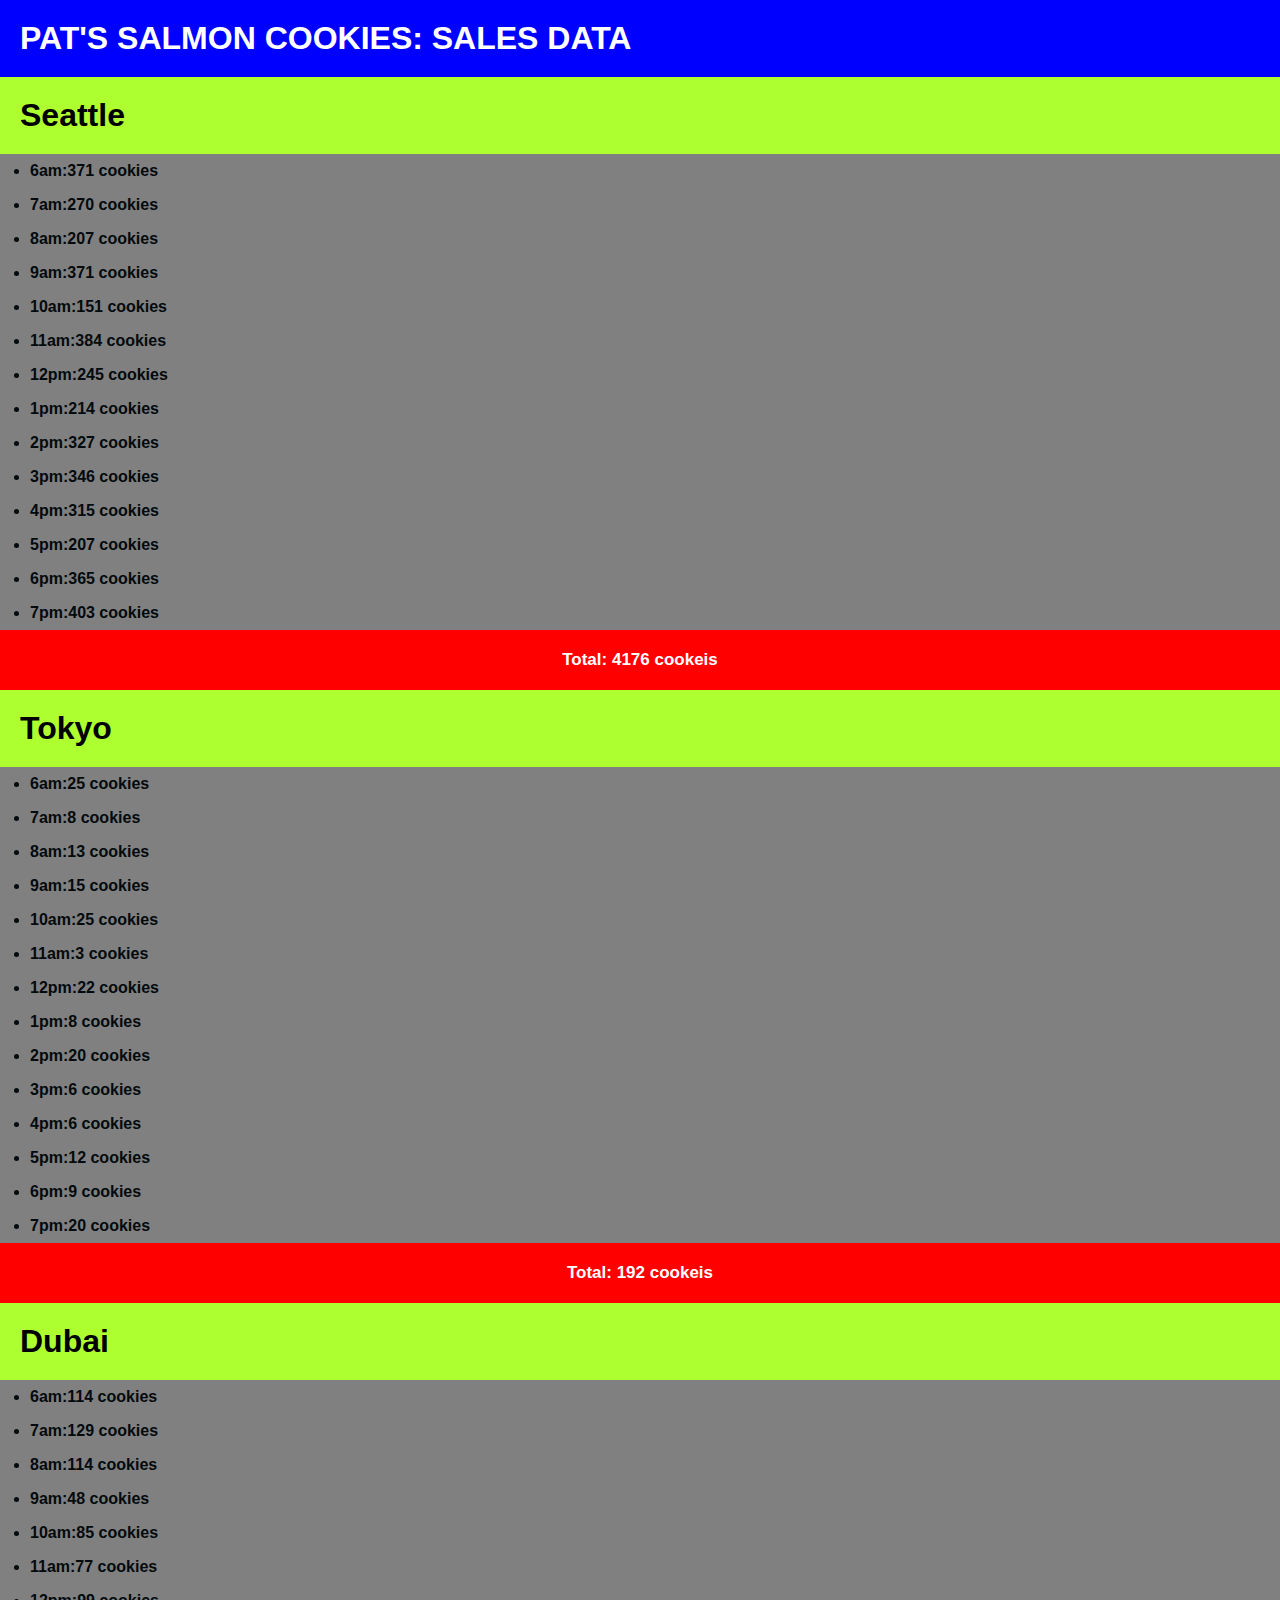
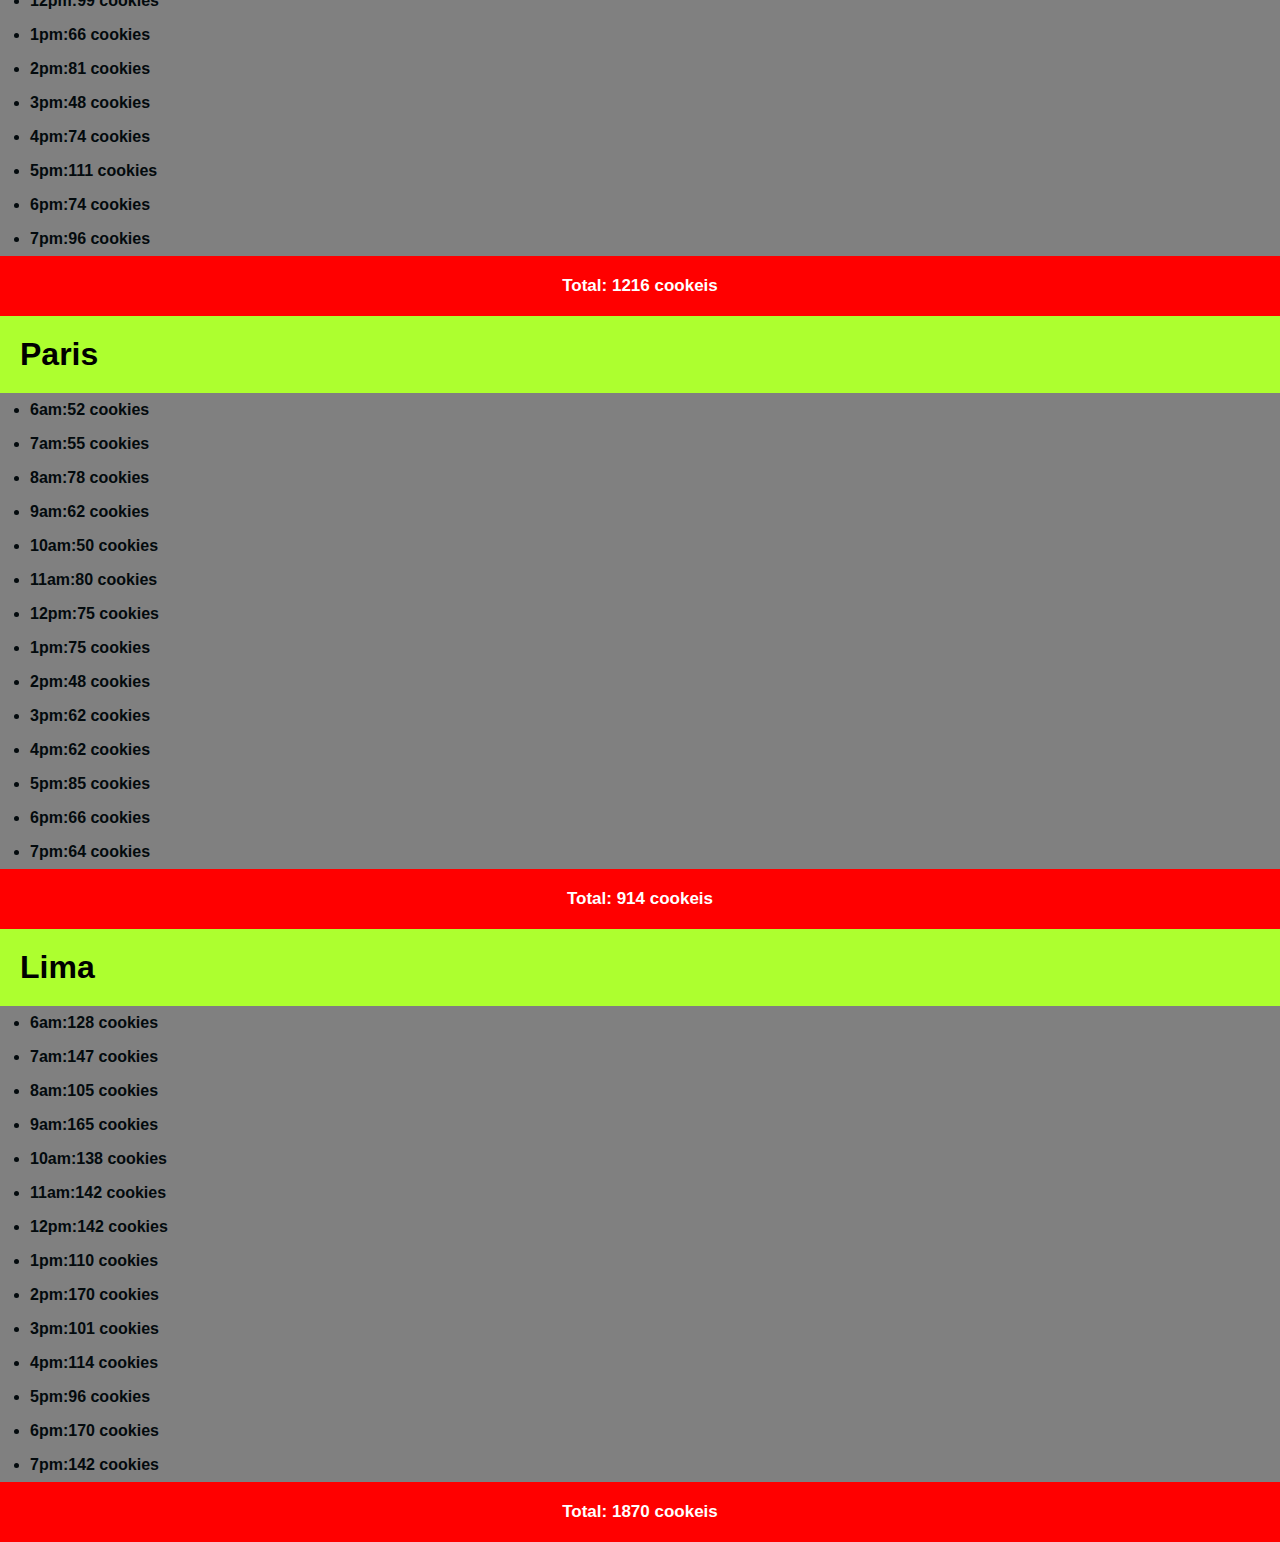
==== sales.html @ 7adefa45 "create pat's app" ====
<!DOCTYPE html>
<html lang="en">
<head>
    <meta charset="UTF-8">
    <meta http-equiv="X-UA-Compatible" content="IE=edge">
    <meta name="viewport" content="width=device-width, initial-scale=1.0">
    <link rel="stylesheet" href="/css/style.css">
    <title>Sales</title>
</head>
<body class='container'>
    <h1 class="header">pat's salmon cookies: sales data</h1>
    <section id="list"></section>
    <script src="./js/app.js"></script>
</body>
</html>
---- css/style.css ----
/* home style  */
.home {
  position: relative;
  font-family: sans-serif;
}
.logo {
  color: white;
  background-color: red;
  padding: 20px;
}

a {
  text-decoration: none;
  cursor: pointer;
  color: white;
  background-color: red;
  width: 220px;
  height: 100px;
  padding: 20px;
  position: relative;
  left: 0;
  border-radius: 10px;
}

a:hover {
  background-color: blue;
  transition: 0.6s;
  font-weight: bold;
}

/*sales style */
.container {
  box-sizing: border-box;
  margin: 0;
  padding: 0;
  font-family: sans-serif;
}

.header {
  background-color: blue;
  color: white;
  margin: 0;
  padding: 20px;
  text-transform: uppercase;
}

h1 {
  background-color: greenyellow;
  margin: 0;
  padding: 20px;
}

ul {
  background-color: grey;
  margin: 0;
  padding: 8px 30px;
  color: #030a0d;
  font-weight: bold;
}

p {
  color: white;
  font-weight: bold;
  font-size: 17px;
  background-color: red;
  padding: 20px;
  margin: 0;
  text-align: center;
}
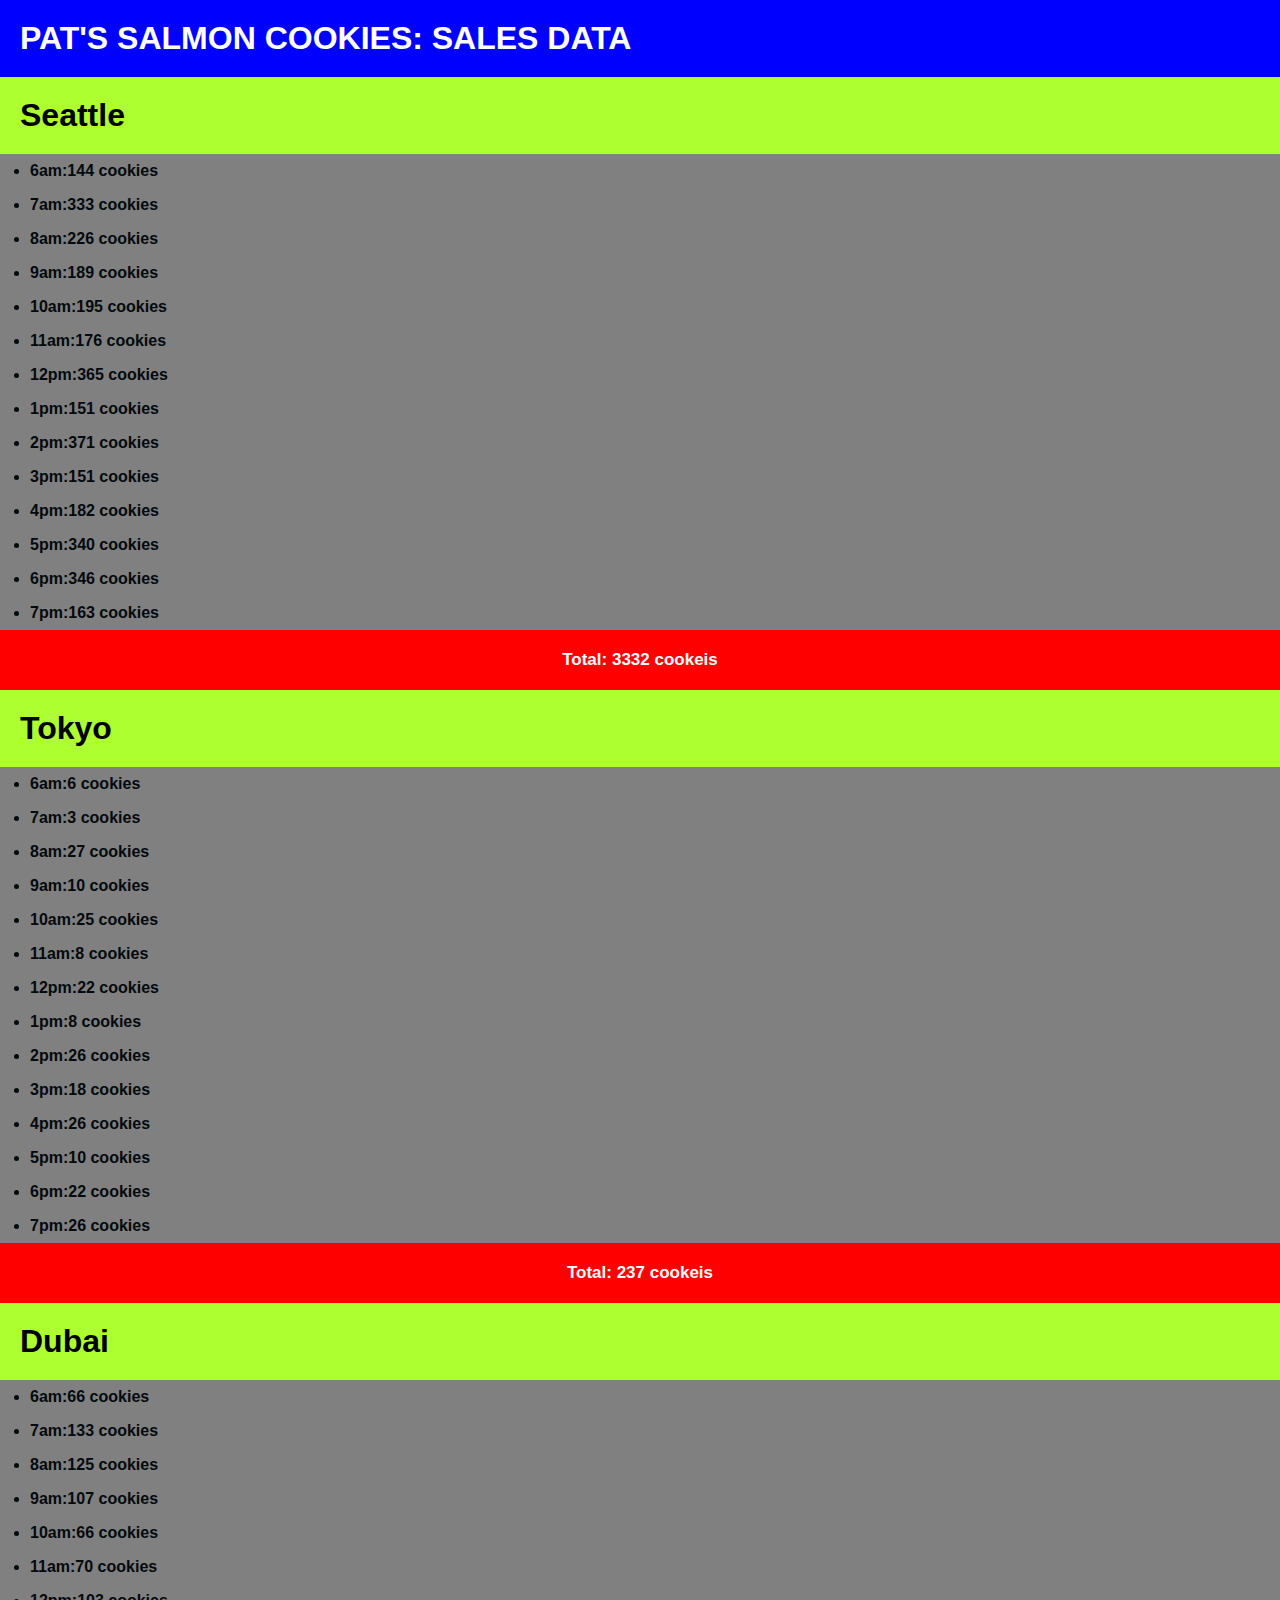
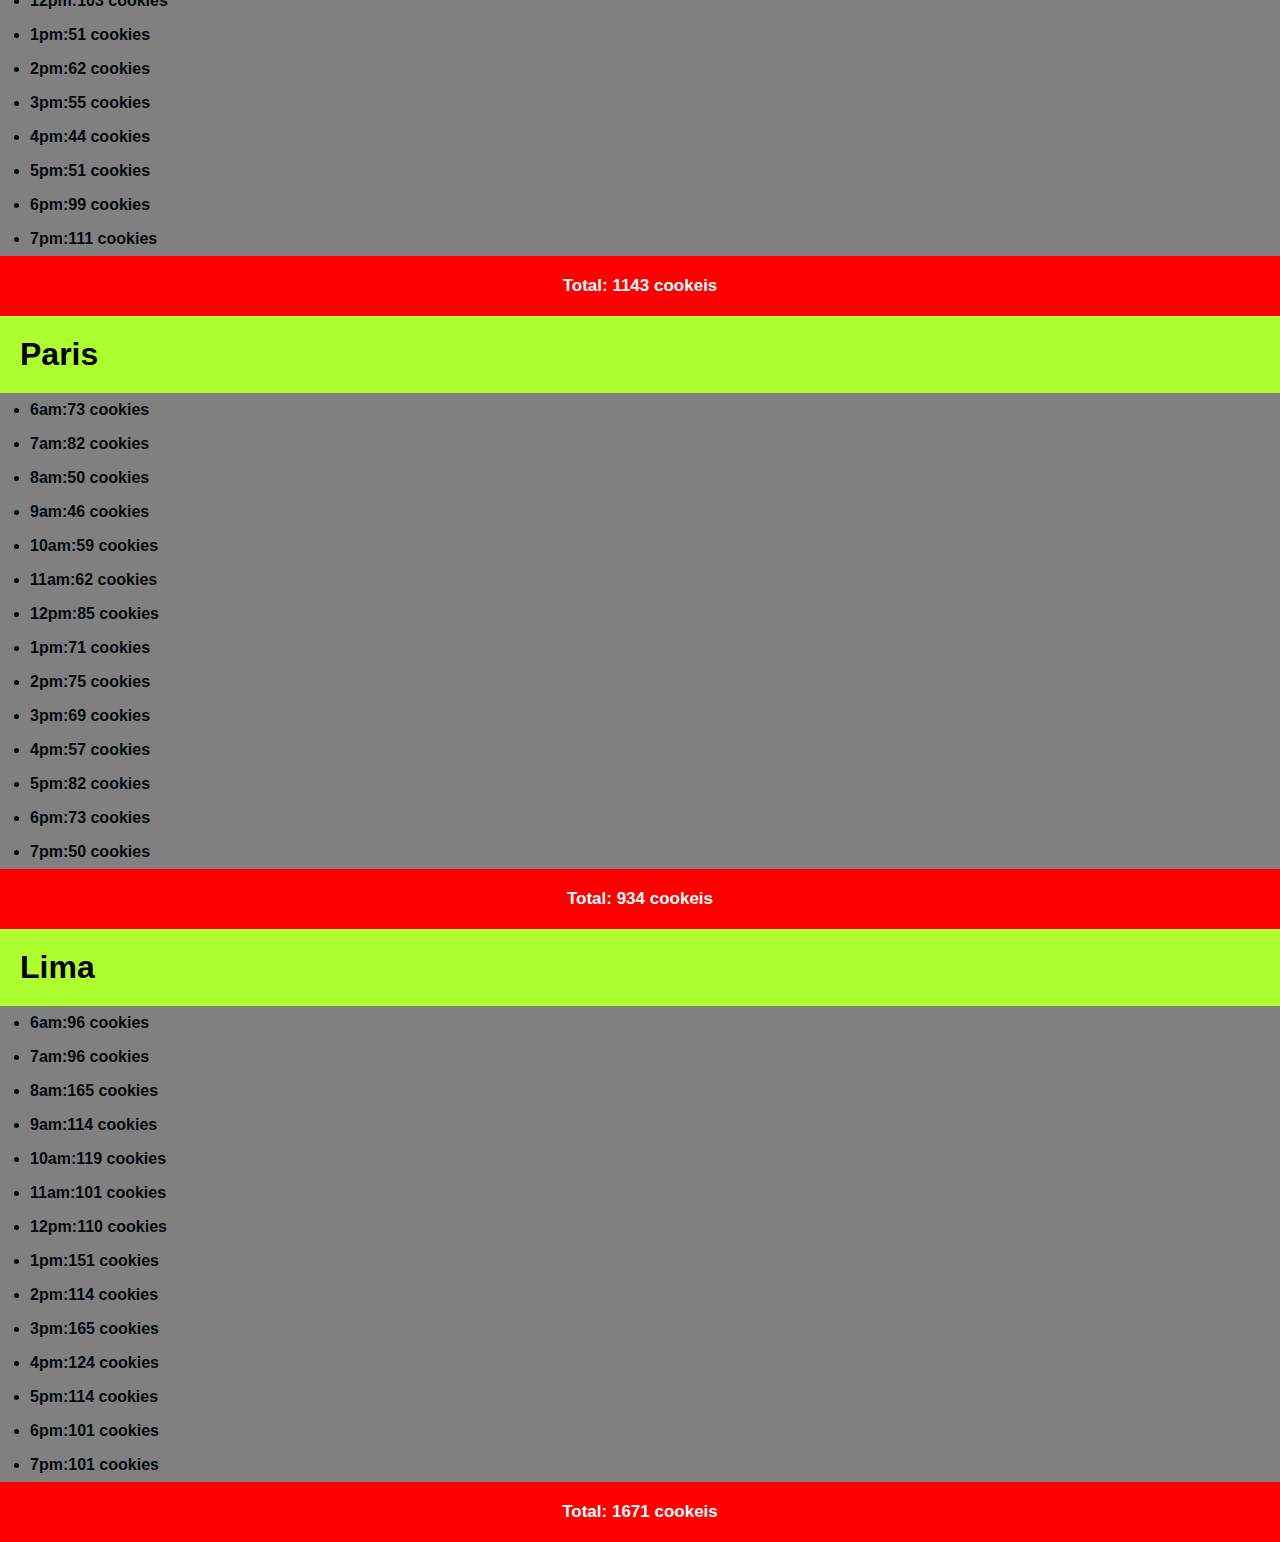
==== commit 9ea6456d: "fixed error" ====
--- a/sales.html
+++ b/sales.html
@@ -4,7 +4,7 @@
     <meta charset="UTF-8">
     <meta http-equiv="X-UA-Compatible" content="IE=edge">
     <meta name="viewport" content="width=device-width, initial-scale=1.0">
-    <link rel="stylesheet" href="/css/style.css">
+    <link rel="stylesheet" href="./css/style.css">
     <title>Sales</title>
 </head>
 <body class='container'>
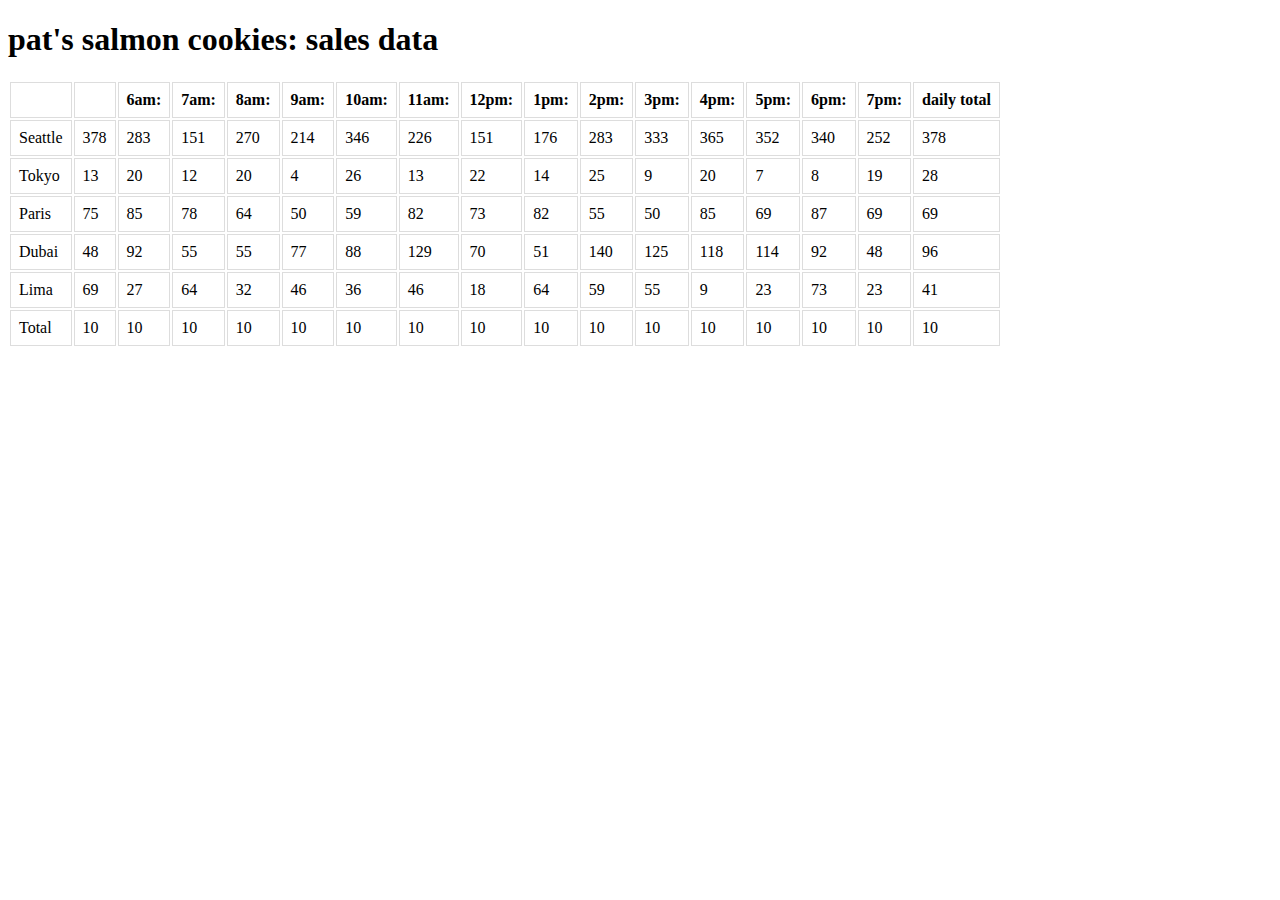
==== commit a86e86a7: "class 07 has been solved" ====
--- a/sales.html
+++ b/sales.html
@@ -8,8 +8,9 @@
     <title>Sales</title>
 </head>
 <body class='container'>
+    
     <h1 class="header">pat's salmon cookies: sales data</h1>
-    <section id="list"></section>
+    <section id="sales"></section>
     <script src="./js/app.js"></script>
 </body>
 </html>--- a/css/style.css
+++ b/css/style.css
@@ -29,7 +29,7 @@
 }
 
 /*sales style */
-.container {
+/* .container {
   box-sizing: border-box;
   margin: 0;
   padding: 0;
@@ -66,4 +66,11 @@
   padding: 20px;
   margin: 0;
   text-align: center;
+} */
+
+tr,
+th,
+td {
+  border: 1px solid #ddd;
+  padding: 8px;
 }
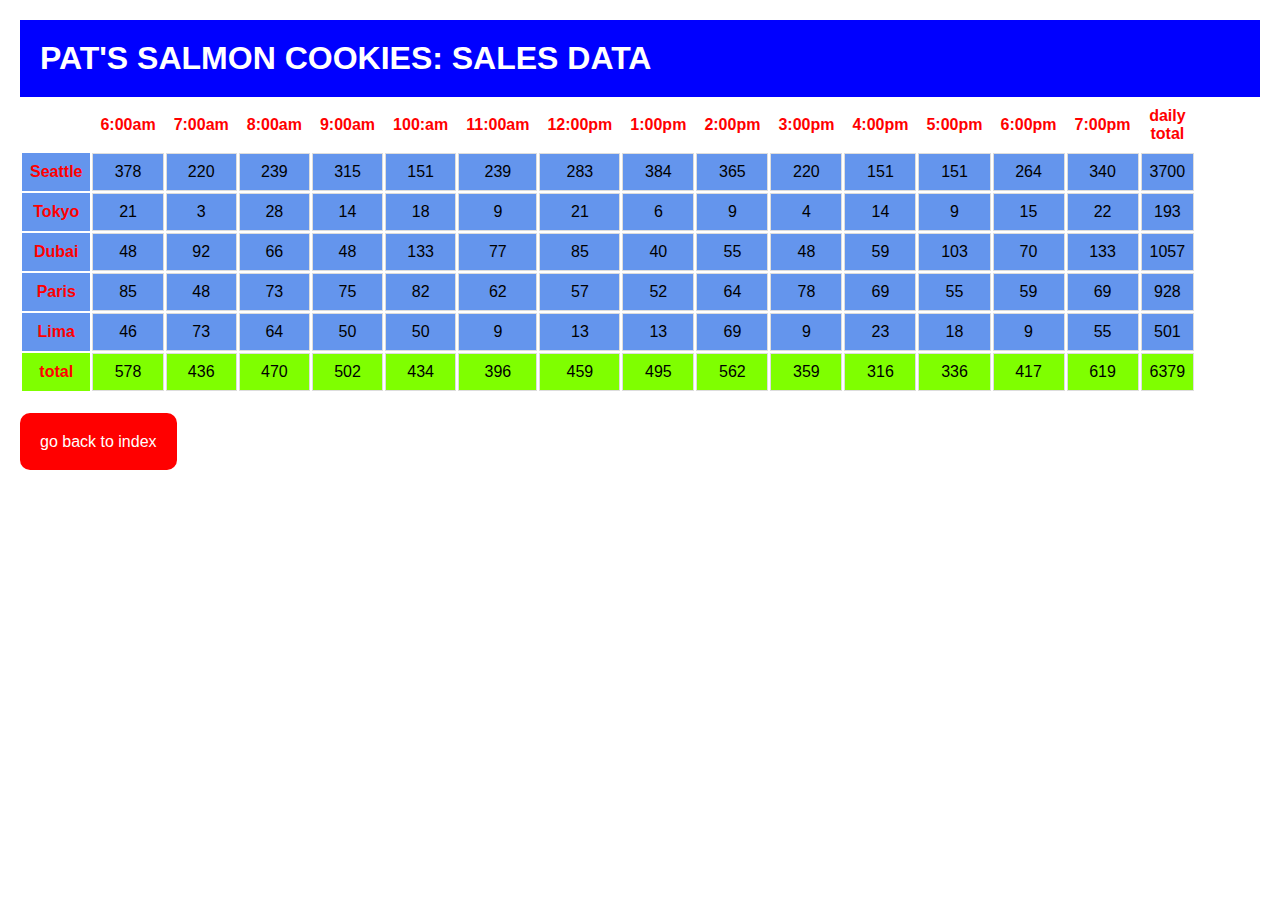
==== commit 67bd54b2: "styling file index using css" ====
--- a/sales.html
+++ b/sales.html
@@ -11,6 +11,8 @@
     
     <h1 class="header">pat's salmon cookies: sales data</h1>
     <section id="sales"></section>
+
+   <a class="link-sales" href="index.html" target="_blank">go back to index</a>
     <script src="./js/app.js"></script>
 </body>
 </html>--- a/css/style.css
+++ b/css/style.css
@@ -1,39 +1,24 @@
-/* home style  */
-.home {
-  position: relative;
+/*sales style */
+.container {
+  box-sizing: border-box;
+  margin: 20px;
+  padding: 0;
   font-family: sans-serif;
 }
-.logo {
-  color: white;
-  background-color: red;
-  padding: 20px;
-}
-
-a {
+
+.container a {
   text-decoration: none;
   cursor: pointer;
   color: white;
   background-color: red;
-  width: 220px;
-  height: 100px;
   padding: 20px;
-  position: relative;
-  left: 0;
   border-radius: 10px;
 }
 
-a:hover {
+.container a:hover {
   background-color: blue;
-  transition: 0.6s;
-  font-weight: bold;
-}
-
-/*sales style */
-/* .container {
-  box-sizing: border-box;
-  margin: 0;
-  padding: 0;
-  font-family: sans-serif;
+  transition: 0.5s;
+  padding: 25px;
 }
 
 .header {
@@ -44,33 +29,185 @@
   text-transform: uppercase;
 }
 
-h1 {
-  background-color: greenyellow;
-  margin: 0;
-  padding: 20px;
-}
-
-ul {
-  background-color: grey;
-  margin: 0;
-  padding: 8px 30px;
-  color: #030a0d;
-  font-weight: bold;
-}
-
-p {
-  color: white;
-  font-weight: bold;
-  font-size: 17px;
-  background-color: red;
-  padding: 20px;
-  margin: 0;
-  text-align: center;
-} */
-
-tr,
-th,
+th {
+  padding: 8px;
+  width: 20px;
+  height: 20px;
+  color: red;
+  border: 0;
+}
+
 td {
   border: 1px solid #ddd;
   padding: 8px;
-}
+  width: 20px;
+  height: 20px;
+  text-align: center;
+}
+
+tr:first-child {
+  background-color: white;
+  border: 0;
+}
+
+tr:last-child {
+  background-color: chartreuse;
+  border: 0;
+}
+
+tr {
+  background-color: cornflowerblue;
+}
+
+table {
+  margin-bottom: 40px;
+}
+
+/*design index.html*/
+
+.indexpage {
+  box-sizing: border-box;
+  padding: 0;
+  font-family: sans-serif;
+  display: grid;
+  grid-row-gap: 30px;
+}
+
+.logo {
+  width: 200px;
+  height: 70px;
+}
+
+.containerindex h2 a {
+  color: #053742;
+  background-color: #f1ecc3;
+  border-radius: 5px;
+  transition: 0.5s;
+}
+
+.containerindex h2 a:hover {
+  color: #053742;
+  background-color: #7c83fd;
+}
+
+.containerindex {
+  width: 960px;
+  margin: auto;
+}
+
+header {
+  background-color: #cd113b;
+}
+nav {
+  background-color: #cd113b;
+  display: grid;
+  grid-template-columns: auto auto auto auto auto auto;
+  align-items: center;
+  padding: 10px;
+  padding-left: 0;
+}
+
+nav a {
+  text-decoration: none;
+  color: aliceblue;
+  padding: 10px;
+  margin: 10px;
+  text-align: center;
+  transition: 0.5s;
+}
+nav a:hover {
+  background-color: #c2ffd9;
+  padding: 10px;
+  border-radius: 5px;
+  color: #2c394b;
+}
+
+.family {
+  width: 960px;
+  height: 450px;
+  object-fit: cover;
+}
+
+.image-cont {
+  display: grid;
+  grid-template-columns: auto auto auto auto;
+  grid-column-gap: 30px;
+}
+
+.image {
+  width: 100%;
+  height: 250px;
+}
+
+main {
+  display: grid;
+  grid-row-gap: 30px;
+}
+
+article {
+  display: grid;
+  grid-template-columns: auto auto;
+  grid-row-gap: 30px;
+  grid-column-gap: 30px;
+}
+
+.containerindex article img {
+  width: 480px;
+  height: 400px;
+}
+
+.paragraph {
+  height: 400px;
+  display: grid;
+  grid-template-rows: auto auto;
+}
+
+.paragraph p {
+  overflow: auto;
+  margin: 0;
+}
+
+.botton {
+  text-decoration: none;
+  color: #fff;
+  background-color: #cd113b;
+  padding: 10px;
+  text-align: center;
+  width: 40%;
+  margin: 0;
+  transition: 0.5s;
+}
+
+.botton:hover {
+  opacity: 0.7;
+  padding: 15px;
+}
+
+footer {
+  display: grid;
+  grid-template-columns: auto auto auto;
+  background-color: #cd113b;
+  color: white;
+  padding: 30px;
+  text-align: center;
+}
+footer ul {
+  list-style: none;
+}
+
+footer ul li {
+  padding: 15px;
+  transition: 0.5s;
+}
+
+footer ul h2 {
+  text-align: left;
+}
+
+footer div {
+  text-align: left;
+}
+
+footer ul li:hover {
+  background-color: #9b72aa;
+}
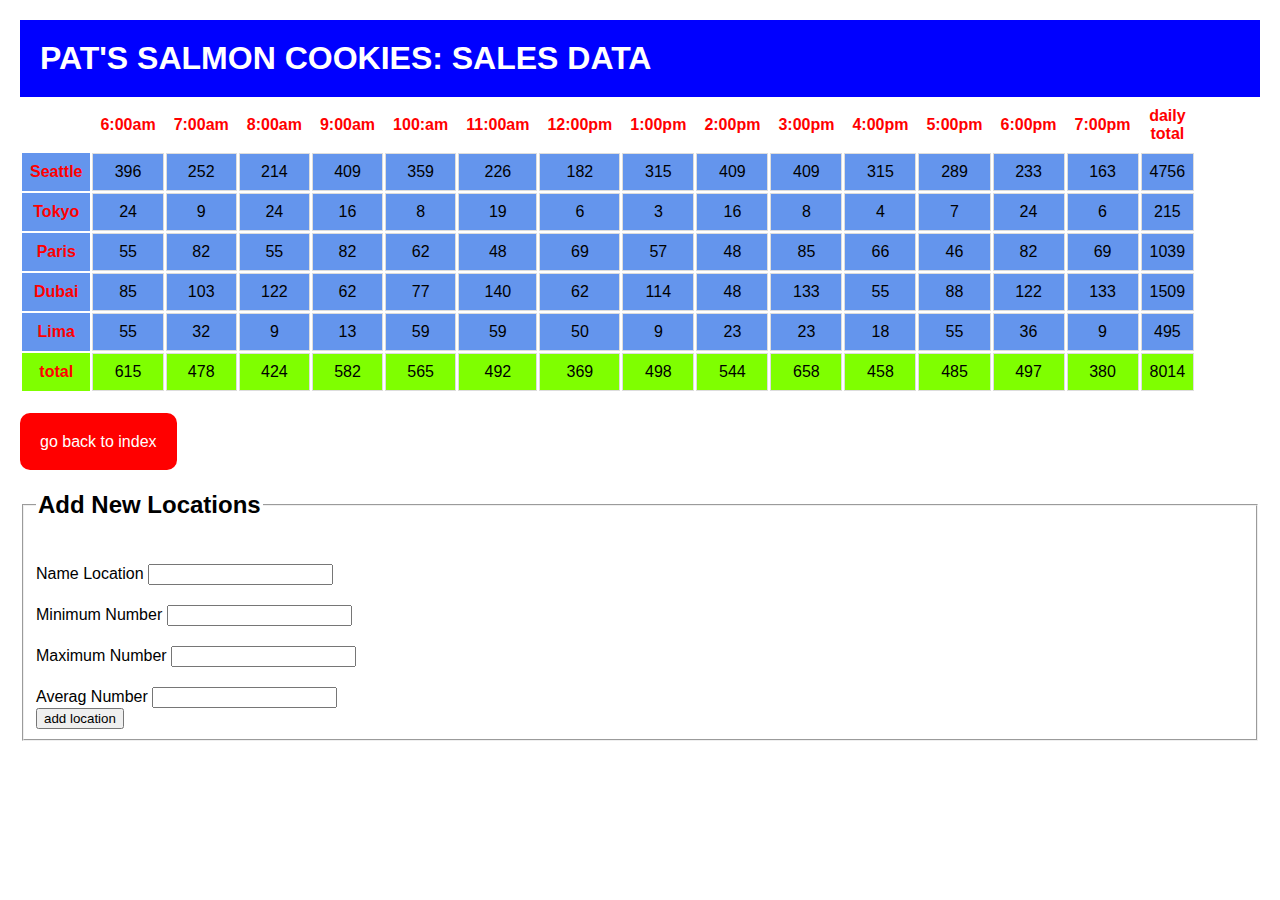
==== commit bfa3698e: "add new location" ====
--- a/sales.html
+++ b/sales.html
@@ -8,11 +8,41 @@
     <title>Sales</title>
 </head>
 <body class='container'>
+
+    
     
     <h1 class="header">pat's salmon cookies: sales data</h1>
     <section id="sales"></section>
 
    <a class="link-sales" href="index.html" target="_blank">go back to index</a>
+
+
+
+   <fieldset>
+
+    <legend><h2>Add New Locations</h2></legend>
+    <form action="" id ="formlocation">
+        <div>
+            <label for="location" >Name Location</label>
+            <input type="text" id="location" >
+        </div>
+        <div>
+            <label for="min">Minimum Number</label>
+            <input type="text" id='min'>
+        </div>
+        <div>
+            <label for="max">Maximum Number</label>
+            <input type="text" id='max'>
+        </div>
+        <div>
+            <label for="avg">Averag Number</label>
+            <input type="text" id='avg'>
+        </div>
+        <input type="submit"  value="add location" id="submit">
+    </form>
+</fieldset>
+
+    <div id ="total"></div>
     <script src="./js/app.js"></script>
 </body>
 </html>--- a/css/style.css
+++ b/css/style.css
@@ -210,4 +210,12 @@
 
 footer ul li:hover {
   background-color: #9b72aa;
-}
+  color: #053742;
+}
+
+fieldset {
+  margin-top: 20px;
+}
+form div {
+  margin-top: 20px;
+}
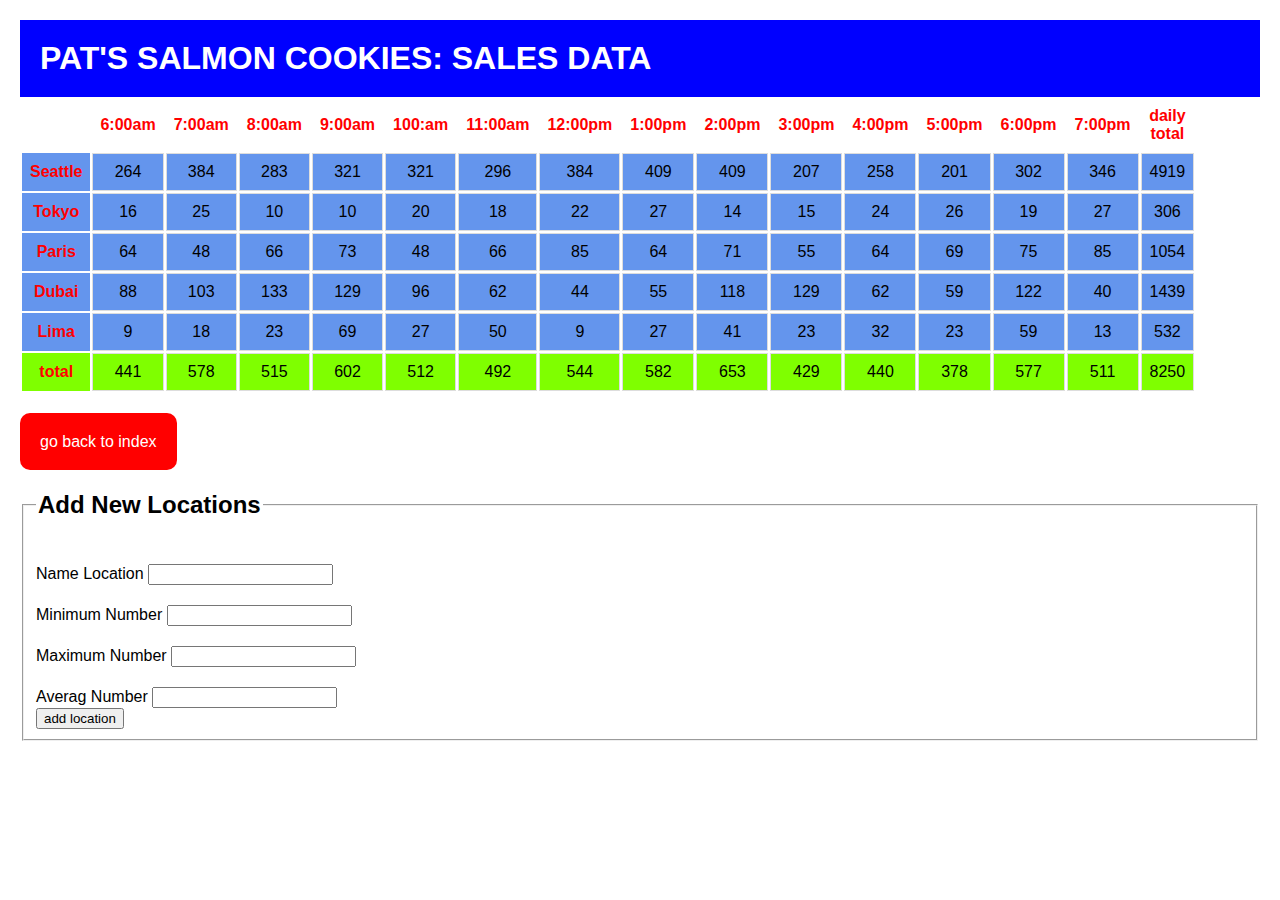
==== commit aa0d4ee8: "finish salmon cookies" ====
--- a/sales.html
+++ b/sales.html
@@ -5,6 +5,9 @@
     <meta http-equiv="X-UA-Compatible" content="IE=edge">
     <meta name="viewport" content="width=device-width, initial-scale=1.0">
     <link rel="stylesheet" href="./css/style.css">
+    <link rel="preconnect" href="https://fonts.googleapis.com">
+    <link rel="preconnect" href="https://fonts.gstatic.com" crossorigin>
+    <link href="https://fonts.googleapis.com/css2?family=Shadows+Into+Light&display=swap" rel="stylesheet">
     <title>Sales</title>
 </head>
 <body class='container'>
@@ -28,15 +31,15 @@
         </div>
         <div>
             <label for="min">Minimum Number</label>
-            <input type="text" id='min'>
+            <input type="number" id='min'>
         </div>
         <div>
             <label for="max">Maximum Number</label>
-            <input type="text" id='max'>
+            <input type="number" id='max'>
         </div>
         <div>
             <label for="avg">Averag Number</label>
-            <input type="text" id='avg'>
+            <input type="number" id='avg'>
         </div>
         <input type="submit"  value="add location" id="submit">
     </form>
--- a/css/style.css
+++ b/css/style.css
@@ -71,6 +71,8 @@
   font-family: sans-serif;
   display: grid;
   grid-row-gap: 30px;
+  margin: auto;
+  width: 1000px;
 }
 
 .logo {
@@ -84,6 +86,16 @@
   border-radius: 5px;
   transition: 0.5s;
 }
+.containerindex section {
+  position: relative;
+}
+.back {
+  background-color: orangered;
+  width: 100%;
+  height: 50%;
+  position: absolute;
+  z-index: -10;
+}
 
 .containerindex h2 a:hover {
   color: #053742;
@@ -114,7 +126,11 @@
   margin: 10px;
   text-align: center;
   transition: 0.5s;
-}
+  font-family: "Shadows Into Light", cursive;
+  font-size: 25px;
+  border-bottom: 5px solid;
+}
+
 nav a:hover {
   background-color: #c2ffd9;
   padding: 10px;
@@ -126,6 +142,7 @@
   width: 960px;
   height: 450px;
   object-fit: cover;
+  z-index: 1000;
 }
 
 .image-cont {
@@ -137,6 +154,9 @@
 .image {
   width: 100%;
   height: 250px;
+  box-shadow: 11px 3px 20px 5px;
+  transform: rotate(17deg);
+  margin: 10px;
 }
 
 main {
@@ -161,10 +181,19 @@
   display: grid;
   grid-template-rows: auto auto;
 }
-
+.paragraph h2 {
+  margin: 0;
+  font-family: serif;
+  color: #0d1655;
+}
 .paragraph p {
   overflow: auto;
-  margin: 0;
+  height: 313px;
+  margin: 0;
+  color: orangered;
+  font-family: "Noto Serif", serif;
+  text-align: justify;
+  padding: 0 10px;
 }
 
 .botton {
@@ -185,7 +214,7 @@
 
 footer {
   display: grid;
-  grid-template-columns: auto auto auto;
+  grid-template-columns: auto auto auto auto;
   background-color: #cd113b;
   color: white;
   padding: 30px;
@@ -202,6 +231,8 @@
 
 footer ul h2 {
   text-align: left;
+  color: #0d1655;
+  font-family: serif;
 }
 
 footer div {
@@ -211,6 +242,7 @@
 footer ul li:hover {
   background-color: #9b72aa;
   color: #053742;
+  font-family: sans-serif;
 }
 
 fieldset {
@@ -219,3 +251,30 @@
 form div {
   margin-top: 20px;
 }
+
+::-webkit-scrollbar {
+  width: 5px;
+}
+
+/* Track */
+::-webkit-scrollbar-track {
+  box-shadow: inset 0 0 5px grey;
+  border-radius: 20px;
+}
+
+/* Handle */
+::-webkit-scrollbar-thumb {
+  background: orange;
+  border-radius: 10px;
+}
+
+/* Handle on hover */
+::-webkit-scrollbar-thumb:hover {
+  background: #b30000;
+}
+
+.waves {
+  background-color: #cd113b;
+  position: relative;
+  bottom: -20px;
+}
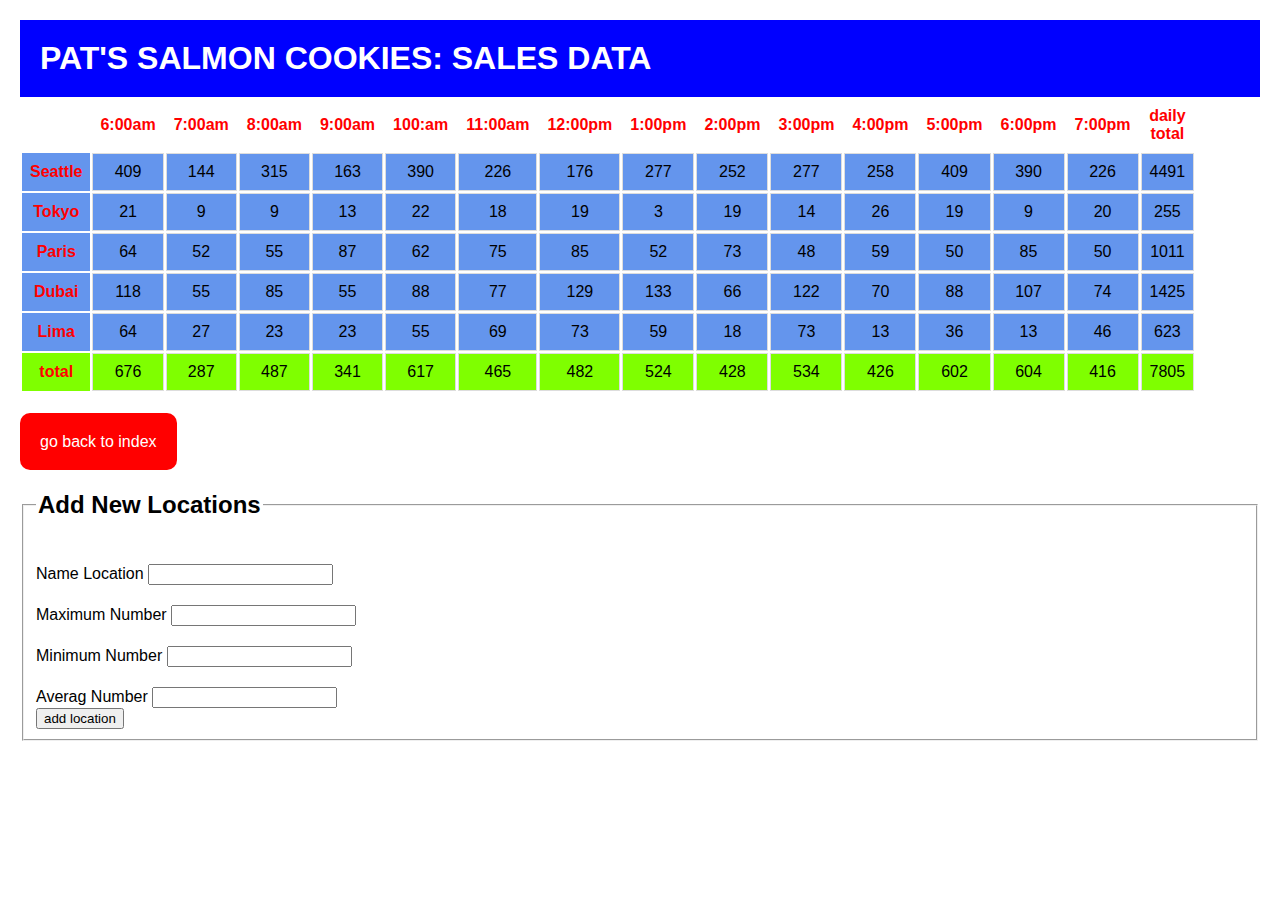
==== commit c74d1d5b: "add features" ====
--- a/sales.html
+++ b/sales.html
@@ -30,13 +30,14 @@
             <input type="text" id="location" >
         </div>
         <div>
-            <label for="min">Minimum Number</label>
-            <input type="number" id='min'>
+            <label for="max">Maximum Number</label>
+            <input type="number" id='max' >
         </div>
         <div>
-            <label for="max">Maximum Number</label>
-            <input type="number" id='max'>
+            <label for="min">Minimum Number</label>
+            <input type="number" id='min' >
         </div>
+       
         <div>
             <label for="avg">Averag Number</label>
             <input type="number" id='avg'>
--- a/css/style.css
+++ b/css/style.css
@@ -110,6 +110,7 @@
 header {
   background-color: #cd113b;
 }
+
 nav {
   background-color: #cd113b;
   display: grid;
@@ -181,11 +182,13 @@
   display: grid;
   grid-template-rows: auto auto;
 }
+
 .paragraph h2 {
   margin: 0;
   font-family: serif;
   color: #0d1655;
 }
+
 .paragraph p {
   overflow: auto;
   height: 313px;
